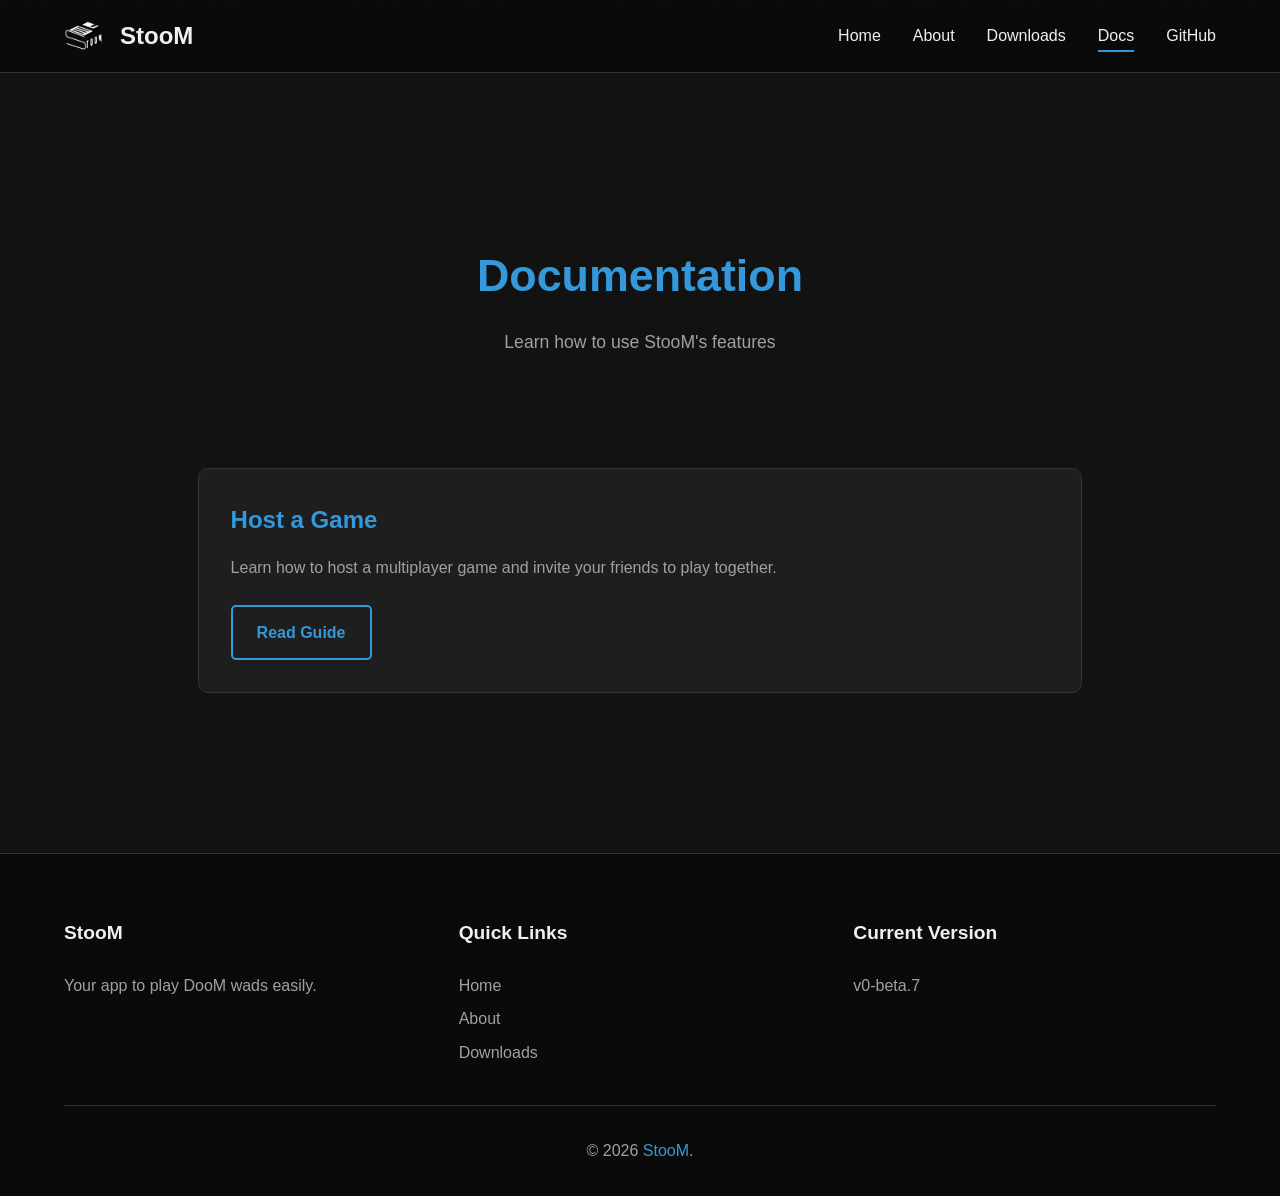
==== docs/index.html @ 815d8d5a "added docs" ====
<!DOCTYPE html>
<html lang="en">
<head>
    <meta charset="UTF-8">
    <meta name="viewport" content="width=device-width, initial-scale=1.0">
    <title>StooM - Documentation</title>
    <link rel="stylesheet" href="../css/styles.css">
    <link rel="stylesheet" href="../css/docs.css">
    <link rel="icon" type="image/png" href="../assets/icon.png">
    
    <meta property="og:title" content="StooM: Documentation">
    <meta property="og:description" content="Learn how to use StooM's features.">
    <meta property="og:image" content="https://stoom-dp.github.io/Website/assets/icon.png">
    <meta property="og:url" content="https://stoom-dp.github.io/Website/docs">
    <meta property="og:type" content="website">
    <meta property="og:site_name" content="StooM">
</head>
<body>
    <div class="particles" id="particles"></div>
    <header>
        <nav>
            <div class="logo">
                <img src="../assets/icon.png" alt="StooM Logo">
                <span>StooM</span>
            </div>
            <ul class="nav-links">
                <li><a href="/">Home</a></li>
                <li><a href="../about">About</a></li>
                <li><a href="../downloads">Downloads</a></li>
                <li><a href="/docs" class="active">Docs</a></li>
                <li><a href="https://github.com/StooM-DP/" target="_blank">GitHub</a></li>
            </ul>
            <div class="hamburger">
                <span></span>
                <span></span>
                <span></span>
                <span></span>
            </div>
        </nav>
    </header>

    <main>
        <section class="docs-header">
            <h1>Documentation</h1>
            <p>Learn how to use StooM's features</p>
        </section>

        <section class="docs-topics">
            <div class="topic-card">
                <h2>Host a Game</h2>
                <p>Learn how to host a multiplayer game and invite your friends to play together.</p>
                <a href="host-game" class="btn secondary">Read Guide</a>
            </div>
        </section>
    </main>

    <div id="footer-placeholder"></div>

    <script src="../javascript/footer.js"></script>
    <script src="../javascript/main.js"></script>
</body>
</html>
---- css/styles.css ----
:root {
    --primary-color: #3498db;
    --secondary-color: #2980b9;
    --dark-bg: #121212;
    --darker-bg: #0a0a0a;
    --light-text: #f0f0f0;
    --muted-text: #a0a0a0;
    --card-bg: #1e1e1e;
    --border-color: #333;
    --transition: all 0.3s ease;
}

* {
    margin: 0;
    padding: 0;
    box-sizing: border-box;
}

html {
    scroll-behavior: smooth;
}

body {
    font-family: 'Segoe UI', Tahoma, Geneva, Verdana, sans-serif;
    background-color: var(--dark-bg);
    color: var(--light-text);
    line-height: 1.6;
    padding-top: 80px;
    position: relative;
}

.particles {
    position: fixed;
    top: 0;
    left: 0;
    width: 100%;
    height: 100%;
    pointer-events: none;
    overflow: hidden;
    z-index: -1;
}

.particle {
    position: absolute;
    width: 2px;
    height: 2px;
    background: var(--primary-color);
    border-radius: 50%;
    opacity: 0.3;
    animation: float-up 15s infinite linear;
}

@keyframes float-up {
    0% {
        transform: translateY(100vh) translateX(0);
        opacity: 0;
    }
    5% {
        opacity: 0.3;
    }
    95% {
        opacity: 0.3;
    }
    100% {
        transform: translateY(-100vh) translateX(50px);
        opacity: 0;
    }
}

a {
    color: var(--primary-color);
    text-decoration: none;
    transition: var(--transition);
}

a:hover {
    color: #ff6b35;
}

header {
    background-color: rgba(10, 10, 10, 0.9);
    position: fixed;
    width: 100%;
    top: 0;
    z-index: 1000;
    backdrop-filter: blur(10px);
    border-bottom: 1px solid var(--border-color);
}

nav {
    display: flex;
    justify-content: space-between;
    align-items: center;
    padding: 1rem 5%;
    max-width: 1400px;
    margin: 0 auto;
}

.logo {
    display: flex;
    align-items: center;
    gap: 1rem;
    font-size: 1.5rem;
    font-weight: bold;
}

.logo img {
    height: 40px;
    width: auto;
}

.nav-links {
    display: flex;
    list-style: none;
    gap: 2rem;
}

.nav-links a {
    color: var(--light-text);
    font-weight: 500;
    position: relative;
    padding: 0.5rem 0;
}

.nav-links a::after {
    content: '';
    position: absolute;
    width: 0;
    height: 2px;
    bottom: 0;
    left: 0;
    background-color: var(--primary-color);
    transition: var(--transition);
}

.nav-links a:hover::after,
.nav-links a.active::after {
    width: 100%;
}

/* Development Page Styles */
.development-info {
    padding: 2rem 5%;
    max-width: 1200px;
    margin: 0 auto;
    text-align: center;
}

.version-display {
    display: inline-flex;
    gap: 1rem;
    align-items: center;
    background: var(--card-bg);
    border: 1px solid var(--border-color);
    border-radius: 30px;
    padding: 0.8rem 1.5rem;
    box-shadow: 0 2px 4px rgba(0, 0, 0, 0.2);
}

.info-card {
    background: var(--card-bg);
    border: 1px solid var(--border-color);
    border-radius: 12px;
    padding: 2rem;
    text-align: center;
    box-shadow: 0 4px 6px rgba(0, 0, 0, 0.3);
}

.info-card h2 {
    color: var(--primary-color);
    margin-bottom: 1.5rem;
    font-size: 1.8rem;
}

.version-info {
    display: flex;
    flex-direction: column;
    gap: 1rem;
    align-items: center;
}

.version-badge {
    background: linear-gradient(135deg, #ff6b35, #f7931e);
    color: white;
    padding: 0.5rem 1rem;
    border-radius: 20px;
    font-weight: bold;
    font-size: 1rem;
    display: inline-block;
}

.branch-info {
    color: var(--muted-text);
    font-size: 0.9rem;
    font-style: italic;
}

.downloads-section {
    padding: 2rem 5%;
    max-width: 1200px;
    margin: 0 auto;
    text-align: center;
}

.downloads-section h2 {
    color: var(--light-text);
    margin-bottom: 2rem;
    font-size: 2rem;
}

.download-buttons {
    display: flex;
    gap: 2rem;
    justify-content: center;
    margin-bottom: 2rem;
    flex-wrap: wrap;
}

.download-card {
    display: flex;
    flex-direction: column;
    align-items: center;
    gap: 0.5rem;
}

.download-btn {
    min-width: 200px;
    padding: 1rem 2rem;
    font-size: 1.1rem;
    border-radius: 8px;
    transition: var(--transition);
    display: flex;
    align-items: center;
    justify-content: center;
}

.download-btn:hover:not(.disabled) {
    transform: translateY(-2px);
    box-shadow: 0 8px 25px rgba(52, 152, 219, 0.3);
}

.download-btn.disabled {
    opacity: 0.5;
    cursor: not-allowed;
    background: var(--secondary-color);
}

.availability {
    font-size: 0.8rem;
    padding: 0.2rem 0.8rem;
    border-radius: 12px;
    font-weight: 500;
}

.availability.available {
    background: rgba(46, 204, 113, 0.2);
    color: #2ecc71;
    border: 1px solid rgba(46, 204, 113, 0.3);
}

.availability.unavailable {
    background: rgba(231, 76, 60, 0.2);
    color: #e74c3c;
    border: 1px solid rgba(231, 76, 60, 0.3);
}

.download-note {
    color: var(--muted-text);
    font-size: 0.9rem;
    max-width: 600px;
    margin: 0 auto;
    line-height: 1.5;
}

.whats-new {
    padding: 4rem 5%;
    max-width: 1200px;
    margin: 0 auto;
}

.whats-new h2 {
    color: var(--light-text);
    margin-bottom: 2rem;
    font-size: 2rem;
    text-align: center;
}

.changes-list {
    background: var(--card-bg);
    border: 1px solid var(--border-color);
    border-radius: 12px;
    padding: 2rem;
    box-shadow: 0 4px 6px rgba(0, 0, 0, 0.3);
}

.change-item h3 {
    color: var(--primary-color);
    margin-bottom: 1rem;
    font-size: 1.3rem;
}

.change-item ul {
    list-style: none;
    padding: 0;
}

.change-item li {
    padding: 0.5rem 0;
    border-bottom: 1px solid rgba(255, 255, 255, 0.1);
    position: relative;
    padding-left: 1.5rem;
}

.change-item li:before {
    content: "→";
    position: absolute;
    left: 0;
    color: var(--primary-color);
    font-weight: bold;
}

.change-item li:last-child {
    border-bottom: none;
}

@media (max-width: 768px) {
    .download-buttons {
        flex-direction: column;
        align-items: center;
    }
    
    .download-card {
        width: 100%;
        max-width: 300px;
    }
    
    .download-btn {
        width: 100%;
    }
    
    .version-display {
        flex-direction: column;
        gap: 0.5rem;
        padding: 1rem;
    }
    
    .version-badge {
        font-size: 0.9rem;
        padding: 0.4rem 0.8rem;
    }
    
    .branch-info {
        font-size: 0.8rem;
    }
}

.hamburger {
    display: none;
    flex-direction: column;
    gap: 5px;
    cursor: pointer;
}

.hamburger span {
    display: block;
    width: 25px;
    height: 3px;
    background-color: var(--light-text);
    transition: var(--transition);
}

/* Boutons */
.btn {
    display: inline-block;
    padding: 0.8rem 1.5rem;
    border-radius: 5px;
    font-weight: 600;
    text-align: center;
    cursor: pointer;
    transition: var(--transition);
    border: none;
    font-size: 1rem;
}

.btn.primary {
    background-color: var(--primary-color);
    color: white;
}

.btn.primary:hover {
    background-color: #e03e00;
    transform: translateY(-2px);
    box-shadow: 0 5px 15px rgba(255, 69, 0, 0.3);
}

.btn.secondary {
    background-color: transparent;
    border: 2px solid var(--primary-color);
    color: var(--primary-color);
}

.btn.secondary:hover {
    background-color: rgba(255, 69, 0, 0.1);
    transform: translateY(-2px);
}

main {
    margin-top: 80px;
    padding: 2rem 5%;
    max-width: 1400px;
    margin-left: auto;
    margin-right: auto;
}

.hero {
    text-align: center;
    padding: 5rem 1rem;
/*     background: linear-gradient(rgba(0, 0, 0, 0.7), rgba(0, 0, 0, 0.7)), url('../assets/pictures/personal-library.webp'); */
    background-size: cover;
    background-position: center;
    border-radius: 10px;
    margin-bottom: 4rem;
}

.hero h1 {
    font-size: 3.5rem;
    margin-bottom: 1rem;
    background: linear-gradient(to right, #fff, #3498db);
    -webkit-background-clip: text;
    background-clip: text;
    -webkit-text-fill-color: transparent;
}

.hero p {
    font-size: 1.2rem;
    margin-bottom: 2rem;
    max-width: 700px;
    margin-left: auto;
    margin-right: auto;
}

.cta-buttons {
    display: flex;
    gap: 1rem;
    justify-content: center;
    flex-wrap: wrap;
}

.features {
    margin-bottom: 5rem;
}

.features h2 {
    text-align: center;
    font-size: 2.5rem;
    margin-bottom: 3rem;
    position: relative;
    display: inline-block;
    left: 50%;
    transform: translateX(-50%);
}

.features h2::after {
    content: '';
    position: absolute;
    width: 60%;
    height: 4px;
    background: var(--primary-color);
    bottom: -10px;
    left: 20%;
    border-radius: 2px;
}

.feature-grid {
    display: grid;
    grid-template-columns: repeat(auto-fit, minmax(250px, 1fr));
    gap: 2rem;
}

.feature-card {
    background-color: var(--card-bg);
    border-radius: 10px;
    overflow: hidden;
    transition: var(--transition);
    border: 1px solid var(--border-color);
}

.feature-card:hover {
    transform: translateY(-5px);
    box-shadow: 0 10px 20px rgba(0, 0, 0, 0.3);
}

.feature-card img {
    width: 100%;
    height: 200px;
    object-fit: cover;
}

.feature-card h3 {
    padding: 1.5rem 1.5rem 0.5rem;
    font-size: 1.3rem;
}

.feature-card p {
    padding: 0 1.5rem 1.5rem;
    color: var(--muted-text);
}

.about-page {
    max-width: 1000px;
    margin: 0 auto;
}

.about-intro {
    text-align: center;
    margin-bottom: 4rem;
}

.about-intro h1 {
    font-size: 2.8rem;
    margin-bottom: 1.5rem;
    color: var(--primary-color);
}

.about-intro p {
    font-size: 1.1rem;
    line-height: 1.8;
    color: var(--muted-text);
}

.team {
    margin-top: 3rem;
}

.team h2 {
    text-align: center;
    font-size: 2.2rem;
    margin-bottom: 2rem;
    color: var(--primary-color);
}

.team-section {
    margin-bottom: 3rem;
}

.team-section h3 {
    font-size: 1.5rem;
    margin-bottom: 1.5rem;
    padding-bottom: 0.5rem;
    border-bottom: 2px solid var(--border-color);
}

.team-grid {
    display: grid;
    grid-template-columns: repeat(auto-fill, minmax(250px, 1fr));
    gap: 1.5rem;
}

.team-member {
    background-color: var(--card-bg);
    border-radius: 8px;
    padding: 1.5rem;
    display: flex;
    align-items: center;
    gap: 1rem;
    transition: var(--transition);
    border: 1px solid var(--border-color);
}

.team-member:hover {
    transform: translateY(-3px);
    box-shadow: 0 5px 15px rgba(0, 0, 0, 0.2);
}

.member-avatar {
    min-width: 60px;
    width: 60px;
    height: 60px;
    border-radius: 50%;
    background-color: var(--darker-bg);
    display: flex;
    align-items: center;
    justify-content: center;
    overflow: hidden;
    position: relative;
    flex-shrink: 0;
}

.member-avatar .flag {
    width: 100%;
    height: 100%;
    position: absolute;
    top: 0;
    left: 0;
    right: 0;
    bottom: 0;
    border-radius: 50%;
    background-size: cover;
    background-position: center;
    border: 2px solid var(--primary-color);
}

.team-member {
    background-color: var(--card-bg);
    border-radius: 8px;
    padding: 1.5rem;
    display: flex;
    align-items: center;
    gap: 1.5rem;
    transition: var(--transition);
    border: 1px solid var(--border-color);
}

.member-info h4 {
    font-size: 1.1rem;
    margin-bottom: 0.3rem;
}

.member-info p {
    color: var(--muted-text);
    font-size: 0.9rem;
}

.downloads-page {
    max-width: 1000px;
    margin: 0 auto;
}

.downloads-header {
    text-align: center;
    margin-bottom: 4rem;
}

.downloads-header h1 {
    font-size: 2.8rem;
    margin-bottom: 1rem;
    color: var(--primary-color);
}

.version {
    font-size: 1.2rem;
    margin-bottom: 1rem;
    color: var(--muted-text);
}

.download-options {
    display: grid;
    grid-template-columns: repeat(auto-fit, minmax(300px, 1fr));
    gap: 2rem;
    margin-bottom: 4rem;
}

.platform-card {
    background-color: var(--card-bg);
    border-radius: 10px;
    padding: 2rem;
    text-align: center;
    transition: var(--transition);
    border: 1px solid var(--border-color);
}

.platform-card:hover {
    transform: translateY(-5px);
    box-shadow: 0 10px 20px rgba(0, 0, 0, 0.2);
}

.platform-icon {
    font-size: 3rem;
    margin-bottom: 1.5rem;
    color: var(--primary-color);
}

.platform-card h3 {
    font-size: 1.8rem;
    margin-bottom: 0.5rem;
}

.platform-card p {
    margin-bottom: 1.5rem;
    color: var(--muted-text);
}

.file-info {
    margin-top: 1rem;
    font-size: 0.9rem;
    color: var(--muted-text);
}

.changelog {
    background-color: var(--card-bg);
    border-radius: 10px;
    padding: 2rem;
    border: 1px solid var(--border-color);
}

.changelog h2 {
    font-size: 2rem;
    margin-bottom: 1.5rem;
    color: var(--primary-color);
}

.changelog h3 {
    font-size: 1.3rem;
    margin: 1.5rem 0 1rem;
}

.changelog ul {
    margin-left: 1.5rem;
    margin-bottom: 1.5rem;
}

.changelog li {
    margin-bottom: 0.5rem;
}

footer {
    background-color: var(--darker-bg);
    color: var(--muted-text);
    padding: 4rem 5% 2rem;
    margin-top: 4rem;
    border-top: 1px solid var(--border-color);
}

.footer-content {
    display: grid;
    grid-template-columns: repeat(auto-fit, minmax(200px, 1fr));
    gap: 2rem;
    max-width: 1400px;
    margin: 0 auto 2rem;
}

.footer-section h3 {
    color: var(--light-text);
    margin-bottom: 1.5rem;
    font-size: 1.2rem;
}

.footer-section ul {
    list-style: none;
}

.footer-section ul li {
    margin-bottom: 0.5rem;
}

.footer-section a {
    color: var(--muted-text);
    transition: var(--transition);
}

.footer-section a:hover {
    color: var(--primary-color);
    padding-left: 5px;
}

.footer-bottom {
    text-align: center;
    padding-top: 2rem;
    border-top: 1px solid var(--border-color);
    max-width: 1400px;
    margin: 0 auto;
}

@media (max-width: 992px) {
    .nav-links {
        position: fixed;
        top: 80px;
        left: -100%;
        width: 80%;
        height: calc(100vh - 80px);
        background-color: var(--darker-bg);
        flex-direction: column;
        align-items: center;
        justify-content: flex-start;
        padding: 2rem 0;
        transition: var(--transition);
        z-index: 999;
        border-right: 1px solid var(--border-color);
    }

    .nav-links.active {
        left: 0;
    }

    .hamburger {
        display: flex;
    }

    .hero h1 {
        font-size: 2.5rem;
    }

    .hero p {
        font-size: 1rem;
    }

    .cta-buttons {
        flex-direction: column;
        align-items: center;
    }

    .btn {
        width: 80%;
        max-width: 250px;
    }

    .feature-grid {
        grid-template-columns: 1fr;
    }
}

@keyframes fadeIn {
    from { opacity: 0; transform: translateY(20px); }
    to { opacity: 1; transform: translateY(0); }
}

.feature-card, .platform-card, .team-member {
    animation: fadeIn 0.6s ease-out forwards;
    opacity: 0;
}

.feature-card:nth-child(1) { animation-delay: 0.1s; }
.feature-card:nth-child(2) { animation-delay: 0.2s; }
.feature-card:nth-child(3) { animation-delay: 0.3s; }
.feature-card:nth-child(4) { animation-delay: 0.4s; }

::-webkit-scrollbar {
    width: 10px;
}

::-webkit-scrollbar-track {
    background: var(--darker-bg);
}

::-webkit-scrollbar-thumb {
    background: var(--primary-color);
    border-radius: 5px;
}

::-webkit-scrollbar-thumb:hover {
    background: #e03e00;
}
---- css/docs.css ----
.docs-header {
    text-align: center;
    padding: 3rem 1rem;
    margin-bottom: 2rem;
}

.docs-header h1 {
    font-size: 2.8rem;
    margin-bottom: 1rem;
    color: var(--primary-color);
}

.docs-header p {
    font-size: 1.1rem;
    color: var(--muted-text);
}

.docs-content {
    display: flex;
    gap: 3rem;
    max-width: 1400px;
    margin: 0 auto;
    padding: 0 5% 4rem;
}

.docs-topics {
    max-width: 1000px;
    margin: 0 auto;
    padding: 2rem 5% 4rem;
    display: grid;
    grid-template-columns: repeat(auto-fit, minmax(300px, 1fr));
    gap: 2rem;
}

.topic-card {
    background-color: var(--card-bg);
    border-radius: 10px;
    padding: 2rem;
    border: 1px solid var(--border-color);
    transition: var(--transition);
}

.topic-card:hover {
    transform: translateY(-5px);
    box-shadow: 0 10px 20px rgba(0, 0, 0, 0.3);
}

.topic-card h2 {
    font-size: 1.5rem;
    color: var(--primary-color);
    margin-bottom: 1rem;
}

.topic-card p {
    color: var(--muted-text);
    margin-bottom: 1.5rem;
    line-height: 1.6;
}

.docs-sidebar .back-link {
    font-size: 0.9rem;
    color: var(--muted-text);
    margin-bottom: 1rem;
    border-bottom: 1px solid var(--border-color);
    padding-bottom: 0.8rem;
}

.docs-sidebar {
    flex-shrink: 0;
    width: 250px;
    position: sticky;
    top: 100px;
    height: fit-content;
}

.docs-sidebar h3 {
    font-size: 1.2rem;
    color: var(--light-text);
    margin-bottom: 1rem;
    padding-bottom: 0.5rem;
    border-bottom: 2px solid var(--border-color);
}

.docs-sidebar ul {
    list-style: none;
}

.docs-sidebar li {
    margin-bottom: 0.5rem;
}

.docs-sidebar a {
    display: block;
    padding: 0.6rem 1rem;
    color: var(--muted-text);
    border-radius: 5px;
    transition: var(--transition);
}

.docs-sidebar a:hover,
.docs-sidebar a.active {
    background-color: var(--card-bg);
    color: var(--primary-color);
}

.docs-article {
    flex: 1;
    max-width: 900px;
}

.docs-article h2 {
    font-size: 2.2rem;
    color: var(--primary-color);
    margin-bottom: 1rem;
    padding-bottom: 0.5rem;
    border-bottom: 2px solid var(--border-color);
}

.docs-intro {
    font-size: 1.1rem;
    color: var(--muted-text);
    margin-bottom: 2rem;
    line-height: 1.6;
}

.step {
    margin-bottom: 3rem;
    padding-bottom: 2rem;
    border-bottom: 1px solid var(--border-color);
}

.step:last-child {
    border-bottom: none;
}

.step h3 {
    font-size: 1.4rem;
    color: var(--light-text);
    margin-bottom: 1rem;
}

.step p {
    margin-bottom: 1rem;
    line-height: 1.7;
}

.step ul {
    margin: 1rem 0 1rem 1.5rem;
    line-height: 1.7;
}

.step li {
    margin-bottom: 0.5rem;
}

.step-image {
    width: 100%;
    max-width: 800px;
    border-radius: 8px;
    border: 2px solid var(--border-color);
    margin-top: 1rem;
}

.warning-box {
    background-color: rgba(231, 76, 60, 0.1);
    border-left: 4px solid #e74c3c;
    padding: 1rem 1.5rem;
    margin: 1rem 0;
    border-radius: 0 5px 5px 0;
}

.warning-box strong {
    color: #e74c3c;
}

@media (max-width: 992px) {
    .docs-content {
        flex-direction: column;
    }

    .docs-sidebar {
        width: 100%;
        position: static;
        margin-bottom: 2rem;
    }

    .docs-sidebar ul {
        display: flex;
        flex-wrap: wrap;
        gap: 0.5rem;
    }

    .docs-sidebar li {
        margin-bottom: 0;
    }

    .docs-sidebar a {
        display: inline-block;
    }
}

@media (max-width: 768px) {
    .docs-header h1 {
        font-size: 2rem;
    }

    .docs-article h2 {
        font-size: 1.8rem;
    }

    .step h3 {
        font-size: 1.2rem;
    }
}
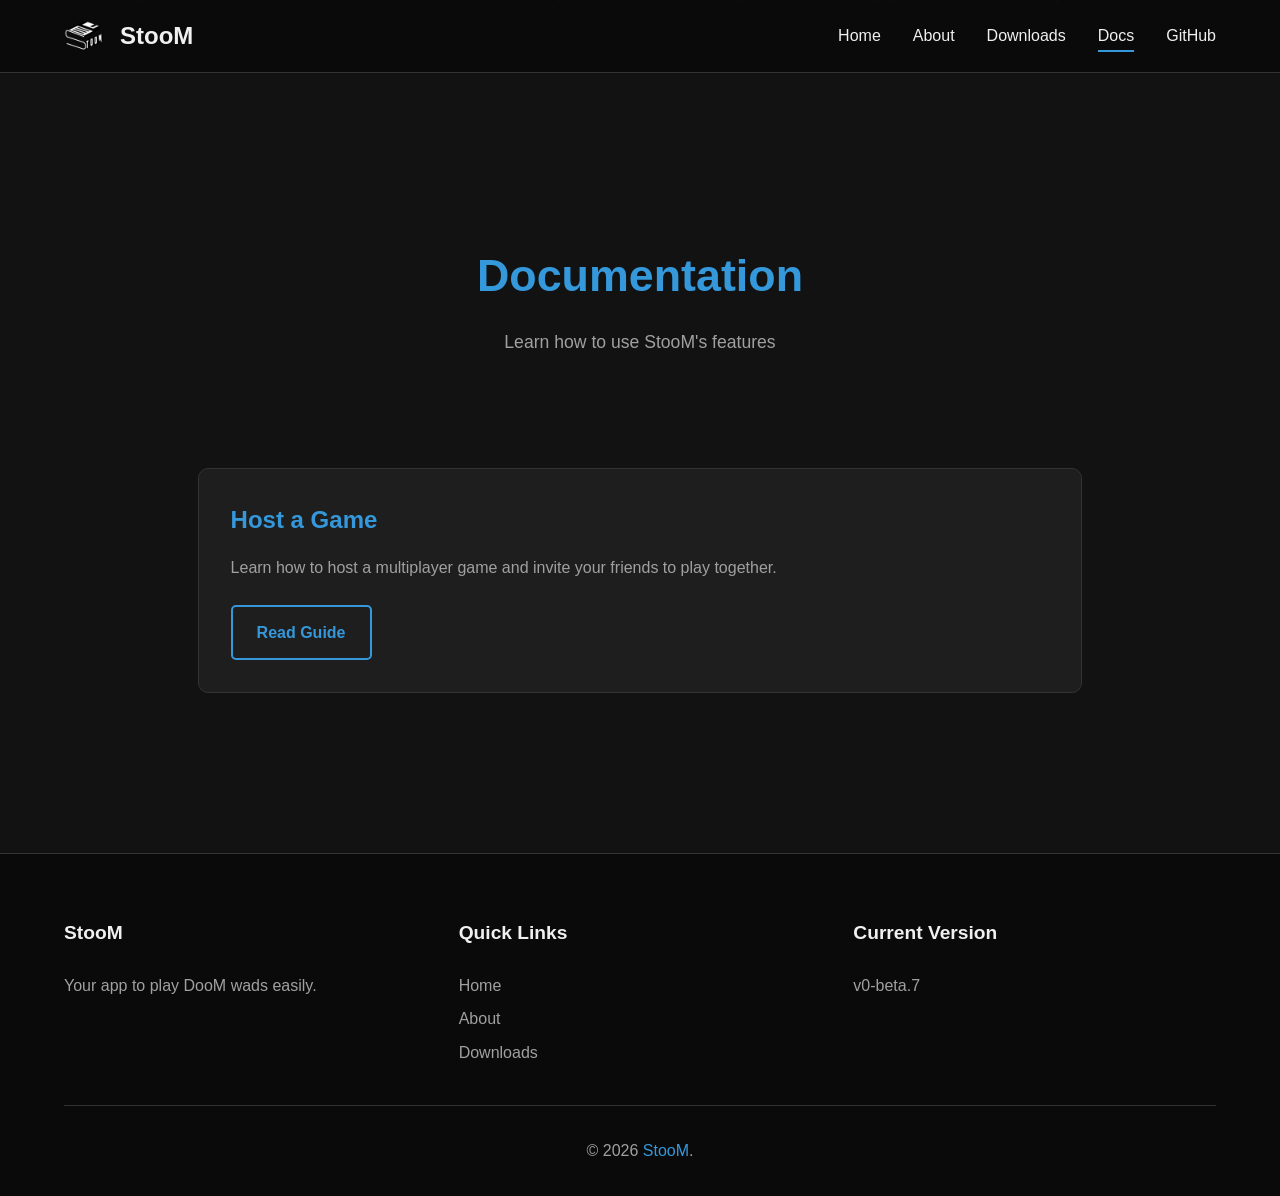
==== commit dfcc7c09: "removed 'Website' from  the OGs" ====
--- a/docs/index.html
+++ b/docs/index.html
@@ -10,8 +10,8 @@
     
     <meta property="og:title" content="StooM: Documentation">
     <meta property="og:description" content="Learn how to use StooM's features.">
-    <meta property="og:image" content="https://stoom-dp.github.io/Website/assets/icon.png">
-    <meta property="og:url" content="https://stoom-dp.github.io/Website/docs">
+    <meta property="og:image" content="https://stoom-dp.github.io/assets/icon.png">
+    <meta property="og:url" content="https://stoom-dp.github.io/docs">
     <meta property="og:type" content="website">
     <meta property="og:site_name" content="StooM">
 </head>
